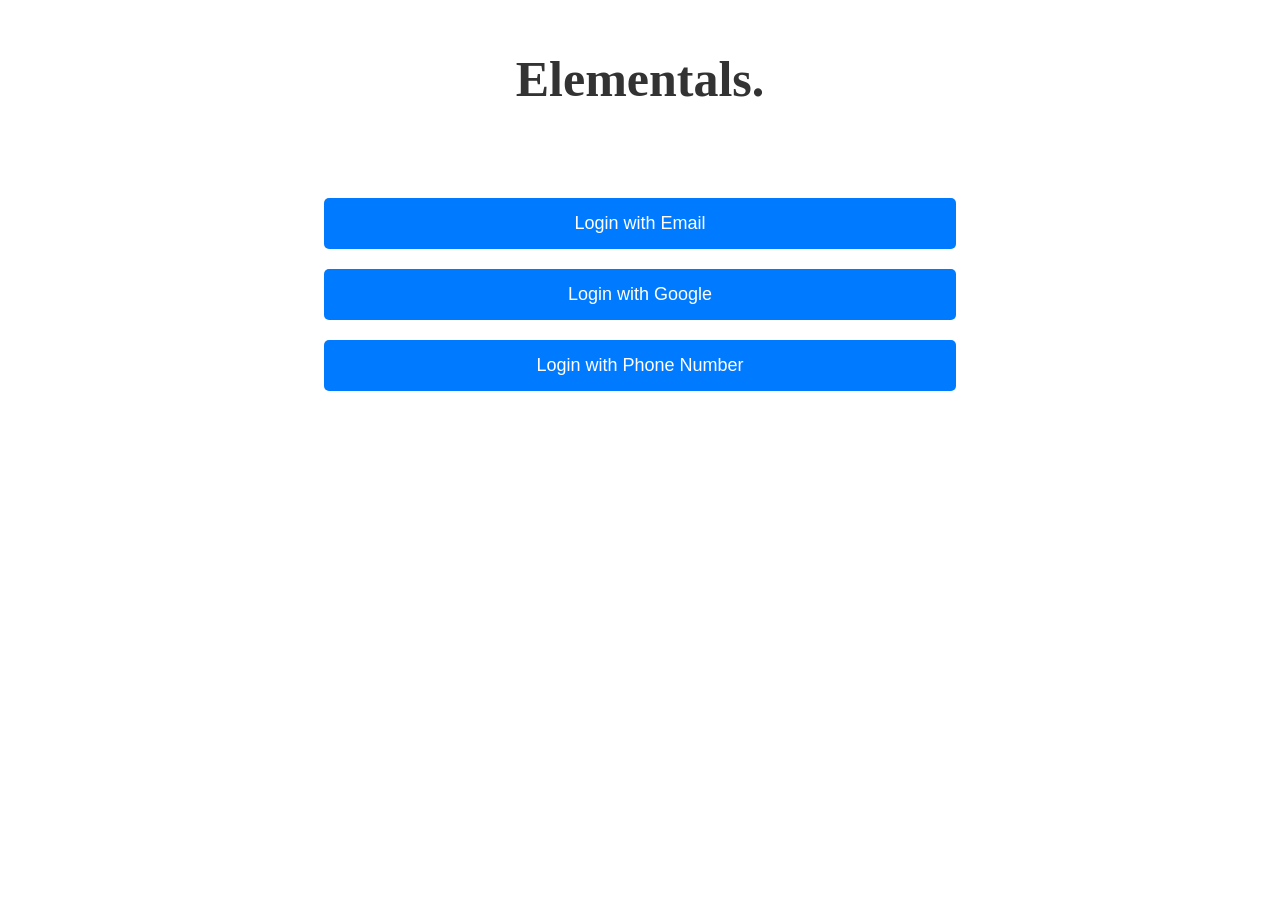
==== login.html @ 5d28a9f5 "Create login.html Draft of login page. Still in progress." ====
<!DOCTYPE html>
<html lang="en">
<style>
    .headings {
        font-size: 50px;
        font-weight: bold;
        color: #333;
        text-align: center;
        margin-top: 50px;
    }

    .login-button {       
        display:block;
        margin: 20px auto;        
        padding: 15px;
        border-radius: 5px;
        font-size: 18px;
        color: #fff;
        background-color: #007BFF;
        border: none;
        cursor: pointer;
        width: 50%;
        }

</style>

<h1 class="headings">Elementals.</h1>

<br></br>

<button class="login-button">Login with Email</button>
<button class="login-button">Login with Google</button>
<button class="login-button">Login with Phone Number</button>

</html>
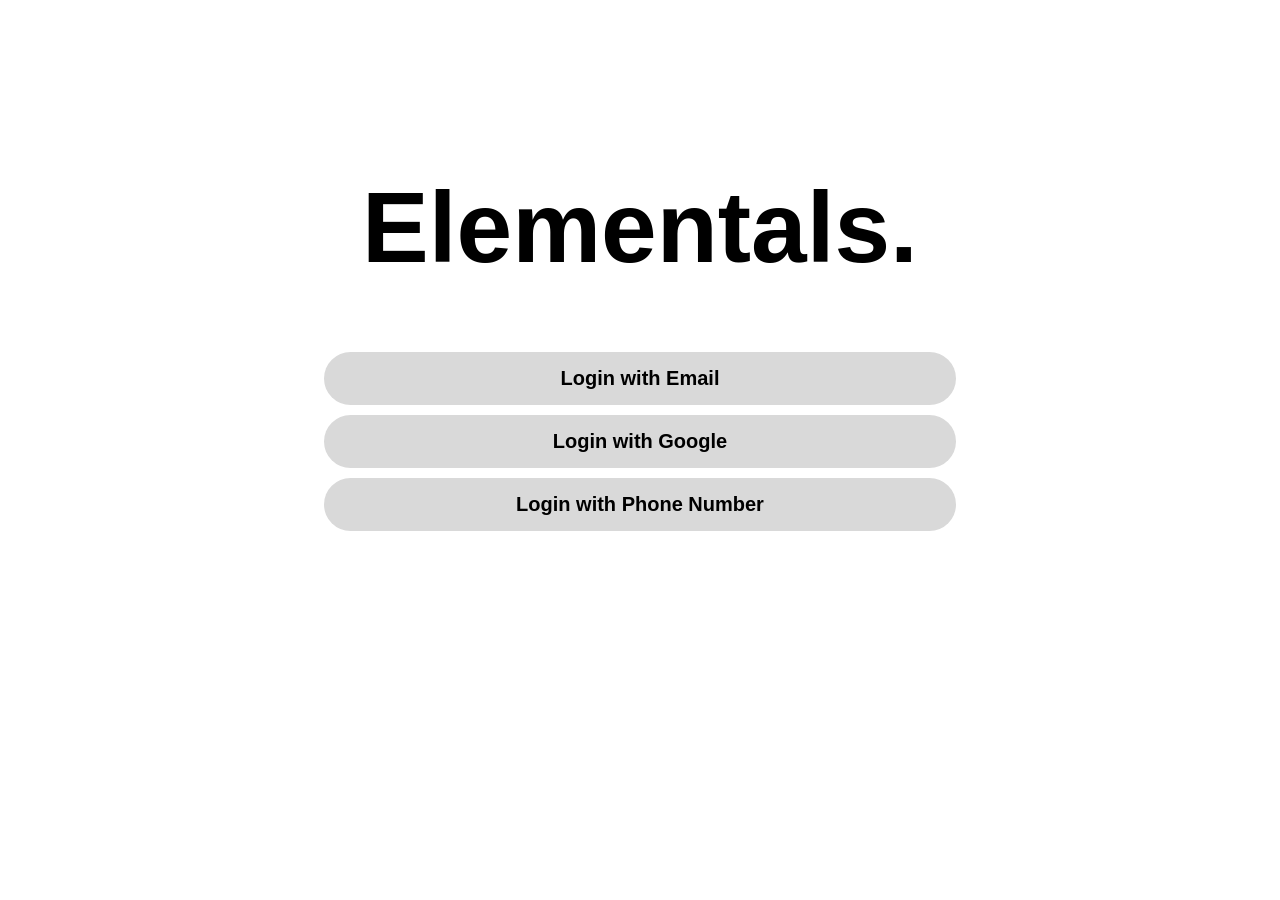
==== commit 609e297d: "Update login.html" ====
--- a/login.html
+++ b/login.html
@@ -2,32 +2,36 @@
 <html lang="en">
 <style>
     .headings {
-        font-size: 50px;
-        font-weight: bold;
-        color: #333;
+        font-size: 100px;
+        font-family: "Roboto","Arial",sans-serif;
+        color: #000000;
         text-align: center;
-        margin-top: 50px;
+        margin-top: 170px;
     }
 
     .login-button {       
         display:block;
-        margin: 20px auto;        
+        margin: 10px auto;        
         padding: 15px;
-        border-radius: 5px;
-        font-size: 18px;
-        color: #fff;
-        background-color: #007BFF;
+        border-radius: 50px;
+        font-size: 20px;
+        font-family: "Roboto","Arial",sans-serif;        font-weight: bold;
+        color: #000000;
+        background-color: #d9d9d9;
         border: none;
         cursor: pointer;
         width: 50%;
+        transition: 0.5s;
+        }
+
+    .login-button:hover {
+        background-color: hwb(0 60% 40%);
         }
 
 </style>
 
 <h1 class="headings">Elementals.</h1>
 
-<br></br>
-
 <button class="login-button">Login with Email</button>
 <button class="login-button">Login with Google</button>
 <button class="login-button">Login with Phone Number</button>
